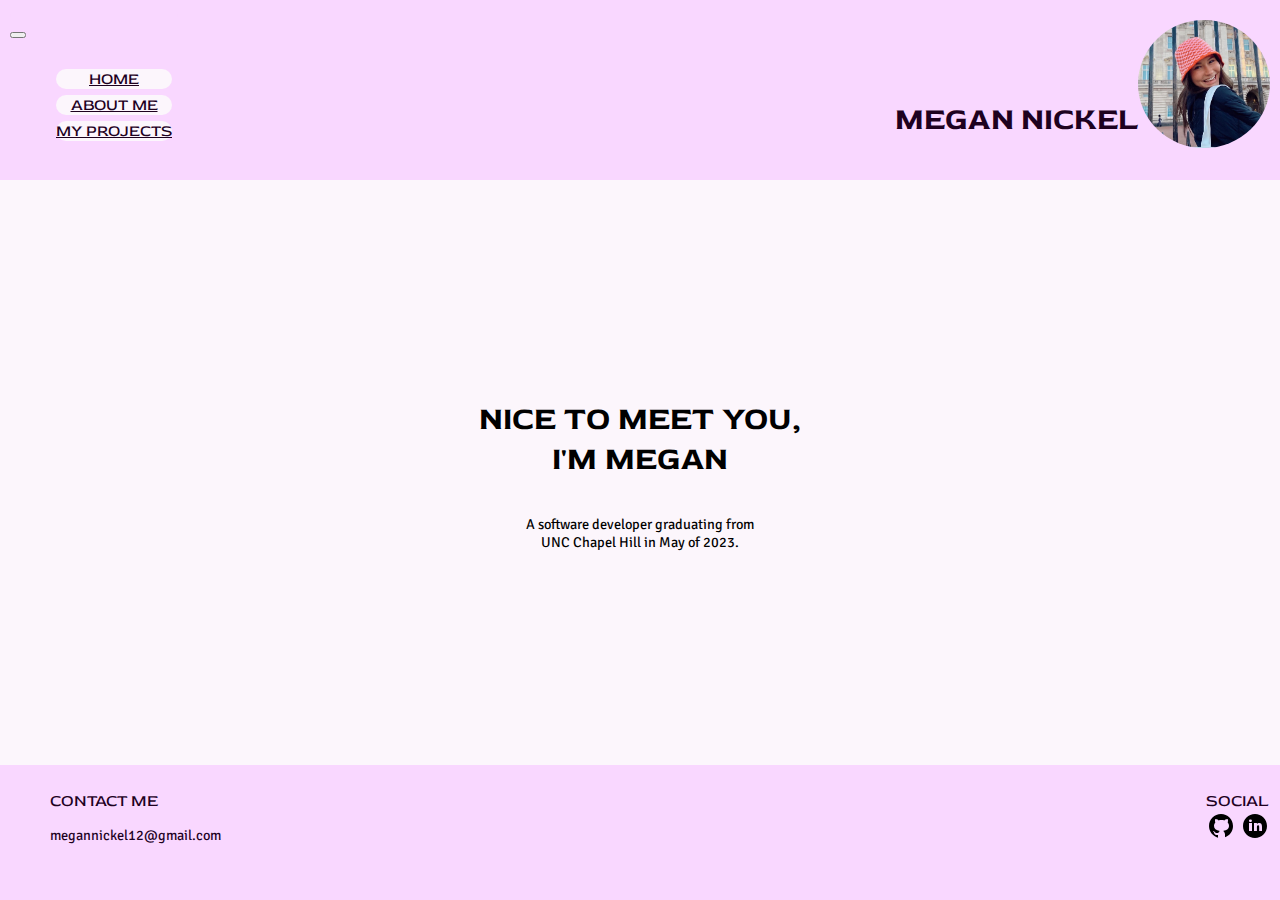
==== index.html @ 15881f29 "add initial files" ====
<!DOCTYPE HTML>
<html lang="en">
  
    <head>
        <meta charset="utf-8">
        <meta name="viewport" content="width=device-width, initial-scale=1">
        <title>Final Project</title>
        <link href="https://cdn.jsdelivr.net/npm/bootstrap@5.2.2/dist/css/bootstrap.min.css" rel="stylesheet" integrity="sha384-Zenh87qX5JnK2Jl0vWa8Ck2rdkQ2Bzep5IDxbcnCeuOxjzrPF/et3URy9Bv1WTRi" crossorigin="anonymous">
        <link rel="stylesheet" href="css/styles.css">
      </head>

<body>
    <div class="wrapper">

        <div class="headerarea">
            <nav class="navbar navbar-expand-sm">
                <button class = "navbar-toggler" type="button" data-bs-toggle="collapse" data-bs-target="#navbarCollapse">
                  <span class="navbar-toggler-icon"></span>
                </button>
                <div class="collapse navbar-collapse" id="navbarCollapse">
                  <ul class="navbar-nav">
                    <li class="nav-item">
                      <a class="nav-link" href="index.html">HOME</a>
                    </li>
                    <li class="nav-item">
                      <a class="nav-link" href="aboutme.html">ABOUT ME</a>
                    </li>
                    <li class="nav-item">
                      <a class="nav-link" href="myprojects.html">MY PROJECTS</a>
                    </li>
                  </ul>
            </nav>
            <h3 id="megan"> MEGAN NICKEL</h3>
            <img id="iconimg" src="images/me.JPG">

        </div>

        <div class="homecontentarea">
          <h1>NICE TO MEET YOU, <br> I'M MEGAN </h1>
          <p>A software developer graduating from <br>UNC Chapel Hill in May of 2023.</p>
        </div>
        
        <div class="footerarea">
          <ul>
            CONTACT ME
          <li>
            <p>megannickel12@gmail.com</p>
          </li>
        </ul>
          <ul>
              SOCIAL
            <li>

              <svg xmlns="http://www.w3.org/2000/svg" x="0px" y="0px"
                width="30" height="30"
                viewBox="0 0 30 30">
                <a xlink:href="https://github.com/megansyd">
                <path d="M15,3C8.373,3,3,8.373,3,15c0,5.623,3.872,10.328,9.092,11.63C12.036,26.468,12,26.28,12,26.047v-2.051 c-0.487,0-1.303,0-1.508,0c-0.821,0-1.551-0.353-1.905-1.009c-0.393-0.729-0.461-1.844-1.435-2.526 c-0.289-0.227-0.069-0.486,0.264-0.451c0.615,0.174,1.125,0.596,1.605,1.222c0.478,0.627,0.703,0.769,1.596,0.769 c0.433,0,1.081-0.025,1.691-0.121c0.328-0.833,0.895-1.6,1.588-1.962c-3.996-0.411-5.903-2.399-5.903-5.098 c0-1.162,0.495-2.286,1.336-3.233C9.053,10.647,8.706,8.73,9.435,8c1.798,0,2.885,1.166,3.146,1.481C13.477,9.174,14.461,9,15.495,9 c1.036,0,2.024,0.174,2.922,0.483C18.675,9.17,19.763,8,21.565,8c0.732,0.731,0.381,2.656,0.102,3.594 c0.836,0.945,1.328,2.066,1.328,3.226c0,2.697-1.904,4.684-5.894,5.097C18.199,20.49,19,22.1,19,23.313v2.734 c0,0.104-0.023,0.179-0.035,0.268C23.641,24.676,27,20.236,27,15C27,8.373,21.627,3,15,3z"></path>
                </a>
              </svg>

              <svg xmlns="http://www.w3.org/2000/svg" x="0px" y="0px"
                width="30" height="30"
                viewBox="0 0 30 30">
                <a xlink:href="https://www.linkedin.com/in/megan--nickel">
                <path d="M15,3C8.373,3,3,8.373,3,15c0,6.627,5.373,12,12,12s12-5.373,12-12C27,8.373,21.627,3,15,3z M10.496,8.403 c0.842,0,1.403,0.561,1.403,1.309c0,0.748-0.561,1.309-1.496,1.309C9.561,11.022,9,10.46,9,9.712C9,8.964,9.561,8.403,10.496,8.403z M12,20H9v-8h3V20z M22,20h-2.824v-4.372c0-1.209-0.753-1.488-1.035-1.488s-1.224,0.186-1.224,1.488c0,0.186,0,4.372,0,4.372H14v-8 h2.918v1.116C17.294,12.465,18.047,12,19.459,12C20.871,12,22,13.116,22,15.628V20z"></path>
                </a>
              </svg>

            </li>
          </ul>
        </div>
    </div>
    <script src="https://cdn.jsdelivr.net/npm/bootstrap@5.0.2/dist/js/bootstrap.bundle.min.js" integrity="sha384-MrcW6ZMFYlzcLA8Nl+NtUVF0sA7MsXsP1UyJoMp4YLEuNSfAP+JcXn/tWtIaxVXM" crossorigin="anonymous"></script>
</body>  
  
</html>
---- css/styles.css ----
@import url('https://fonts.googleapis.com/css2?family=Red+Rose&display=swap');
@import url('https://fonts.googleapis.com/css2?family=Red+Rose&family=Signika+Negative:wght@600&display=swap');

body {
    margin: 0;
}

.wrapper {
    display: grid;
    height: 100vh;
    width: 100%;
    grid-template-columns: 1fr;
    grid-template-rows: 20vh 65vh 15vh;
    grid-template-areas: 
    "headerarea"
    "contentarea"
    "footerarea";       
}

.projectwrapper {
    display: grid;
    height: 285vh;
    width: 100%;
    grid-template-columns: 1fr;
    grid-template-rows: 20vh 250vh 15vh;
    grid-template-areas: 
    "headerarea"
    "contentarea"
    "footerarea";       
}

.aboutmewrapper {
    display: grid;
    height: 110vh;
    width: 100%;
    grid-template-columns: 1fr;
    grid-template-rows: 20vh 75vh 15vh;
    grid-template-areas: 
    "headerarea"
    "contentarea"
    "footerarea";       
}

.headerarea {
    grid-area: headerarea;
    display: flex; 
    padding: 10px;
    align-items: flex-start;
    justify-content: space-between;
    font-family: 'Red Rose', cursive;
    font-size: calc(20px + .5vw);
    color: #1e011f;
    background-color: #f9d7ff;
}

.contentarea {
    grid-area: contentarea;
    padding: 15px;
    display: flex;
    flex-direction: column;
    flex-wrap: wrap;
    background-color: #fcf6fc;
    align-items: center;
}

.homecontentarea {
    grid-area: contentarea;
    padding: 15px;
    display: flex;
    flex-direction: column;
    flex-wrap: wrap;
    background-color: #fcf6fc;
    align-items: center;
    justify-content: center;
}

.aboutmecontentarea {
    grid-area: contentarea;
    padding: 15px;
    display: flex;
    flex-direction: column;
    flex-wrap: wrap;
    background-color: #fcf6fc;
    align-items: center;
}

.projectcontentarea {
    grid-area: contentarea;
    padding: 15px;
    display: flex;
    flex-direction: column;
    flex-wrap: wrap;
    background-color: #fcf6fc;
    align-items: center;
}

.footerarea {
    grid-area: footerarea;
    display: flex; 
    align-items: baseline;
    padding:10px;
    justify-content: space-between;
    font-family: 'Red Rose', cursive;
    font-size: calc(10px + .5vw);
    color: #1e011f;
    background-color: #f9d7ff;
}

#iconimg {
    max-height: 80%;
    border-radius: 50%;
    margin-top: 10px;
}

.navbar {
    background-color: #f9d7ff;
    border-radius: 7px;
}

.nav-item{
    font-family: 'Red Rose', cursive;
    font-size: 1rem;
    background-color: #fcf6fc;
    border-radius: 10px;
    text-align: center;
    margin: 6px;
  }

.nav-link {
    color: #1e011f;
}

p {
    font-family: 'Red Rose', cursive;
    font-family: 'Signika Negative', sans-serif;
    text-align: center;
    font-size: .9rem;
}

ul {
    list-style: none;
}
 
h1 {
    font-family: 'Red Rose', cursive;
    text-align: center;
    margin-top: 20px;

}

h2 {
    font-family: 'Red Rose', cursive;
    text-align: center;
    margin-top: 10px;
}

.break {
    flex-basis: 100%;
    height: 0;
}

.rectangle {
    height: auto;
    width: auto;
    border-radius: 10px;
    background-color: #1e011f;
    color:#fcf6fc;
    text-align: center;
    font-size: .9rem;
    margin-left: 20px;
    margin-right: 20px;
    margin-top: 3px;
    margin-bottom: 3px;
    padding-left: 20px;
    padding-right: 20px;
    padding-top: 5px;
    padding-bottom: 5px;
  }

#financeapp {
    max-height: 25%;
    align-self: center;
}

#skills {
    display: flex; 
    flex-wrap: wrap;
}

#weatherapp {
    max-height: 12%;
    align-self: center;
}

#nonograms {
    max-height: 15%;
    align-self: center;
}

hr {
    margin-bottom: 20px;
}

#megan { 
    margin-left: auto;
    align-self: flex-end;
}

@media screen and (min-width: 900px) {
    .projectwrapper {
        display: grid;
        height: 255vh;
        width: 100%;
        grid-template-columns: 1fr;
        grid-template-rows: 20vh 220vh 15vh;
        grid-template-areas: 
        "headerarea"
        "contentarea"
        "footerarea";       
    }
    
    .projectcontentarea{
        flex-direction: row;
        padding: 5%;
        justify-content: center;
    }

    #h1item {
        width: 100%;
    }

    .project {
        width:60%;
        margin: 10px;
    }

    .project2 {
        width:40%;
        margin: 10px;
    }

    hr {
        width: 85%;
        margin-left: auto;
        margin-right: auto;
    }

    #financeapp {
        max-width: 250px;
        max-height: 100%;
        margin: 10px;
    }

    #weatherapp {
        max-width: 400px;
        max-height: 100%;
        margin: 10px;
    }

    #nonograms {
        max-width: 400px;
        max-height: 100%;
        margin: 10px;
    }

}

@media screen and (min-width: 900px) {
    .aboutmecontentarea {
        flex-direction: row;
        justify-content: space-around;
    }
    #abtme {
        width: 45%;
    }
}
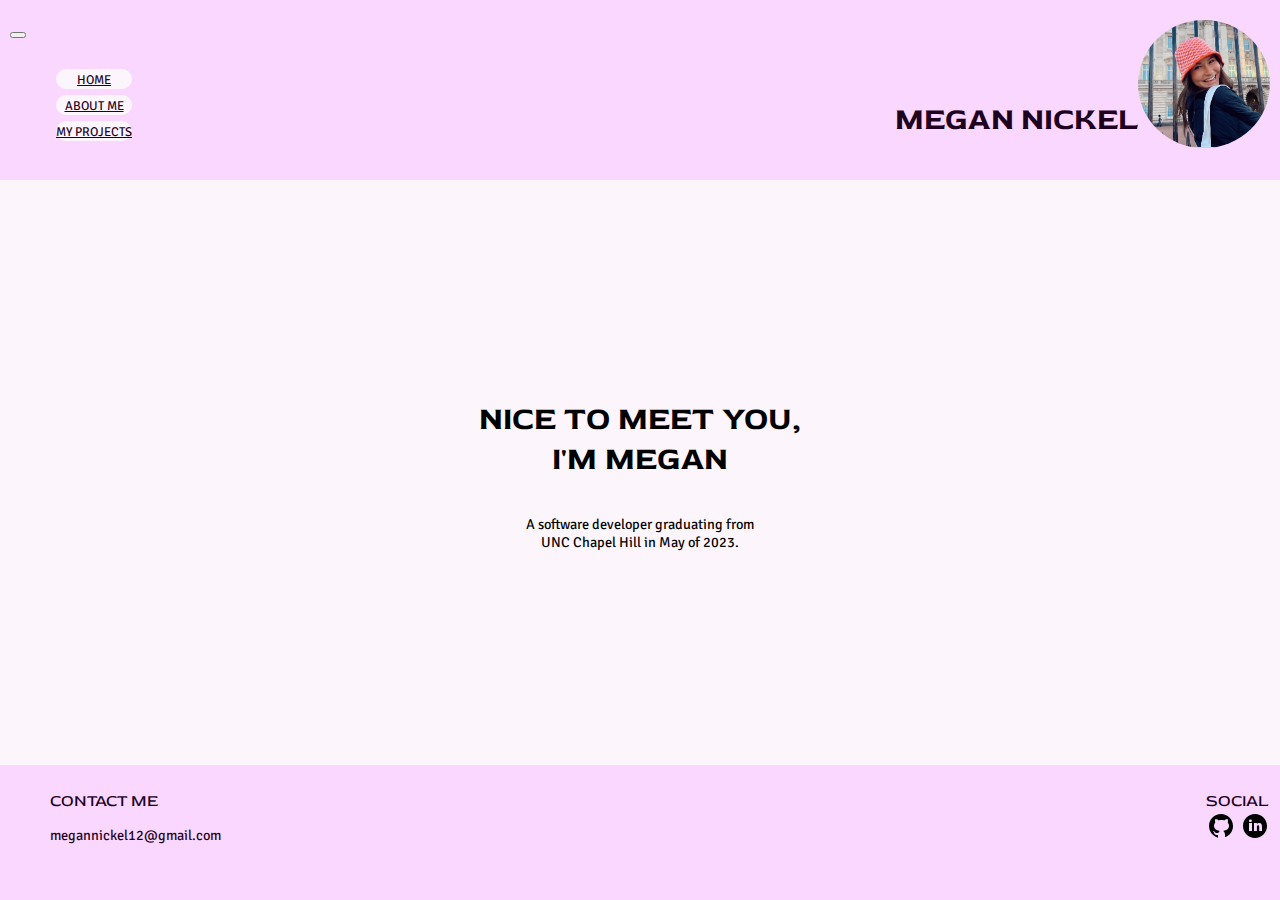
==== commit 7ff22e5f: "edited the title element in the head to reflect each page" ====
--- a/index.html
+++ b/index.html
@@ -4,7 +4,7 @@
     <head>
         <meta charset="utf-8">
         <meta name="viewport" content="width=device-width, initial-scale=1">
-        <title>Final Project</title>
+        <title>Home</title>
         <link href="https://cdn.jsdelivr.net/npm/bootstrap@5.2.2/dist/css/bootstrap.min.css" rel="stylesheet" integrity="sha384-Zenh87qX5JnK2Jl0vWa8Ck2rdkQ2Bzep5IDxbcnCeuOxjzrPF/et3URy9Bv1WTRi" crossorigin="anonymous">
         <link rel="stylesheet" href="css/styles.css">
       </head>
--- a/css/styles.css
+++ b/css/styles.css
@@ -108,6 +108,7 @@
 
 #iconimg {
     max-height: 80%;
+    max-width: auto;
     border-radius: 50%;
     margin-top: 10px;
 }
@@ -199,11 +200,18 @@
 
 hr {
     margin-bottom: 20px;
+    width: 85%;
 }
 
 #megan { 
     margin-left: auto;
     align-self: flex-end;
+}
+
+a {
+    font-family: 'Red Rose', cursive;
+    font-family: 'Signika Negative', sans-serif;
+    font-size:.8rem;
 }
 
 @media screen and (min-width: 900px) {
@@ -245,9 +253,9 @@
         margin-right: auto;
     }
 
-    #financeapp {
-        max-width: 250px;
-        max-height: 100%;
+    iframe {
+        max-width: 560;
+        max-height: 315;
         margin: 10px;
     }
 
@@ -263,15 +271,15 @@
         margin: 10px;
     }
 
-}
-
-@media screen and (min-width: 900px) {
     .aboutmecontentarea {
         flex-direction: row;
         justify-content: space-around;
     }
+
     #abtme {
-        width: 45%;
-    }
-}
-
+        max-width: 45%;
+    }
+
+}
+
+
